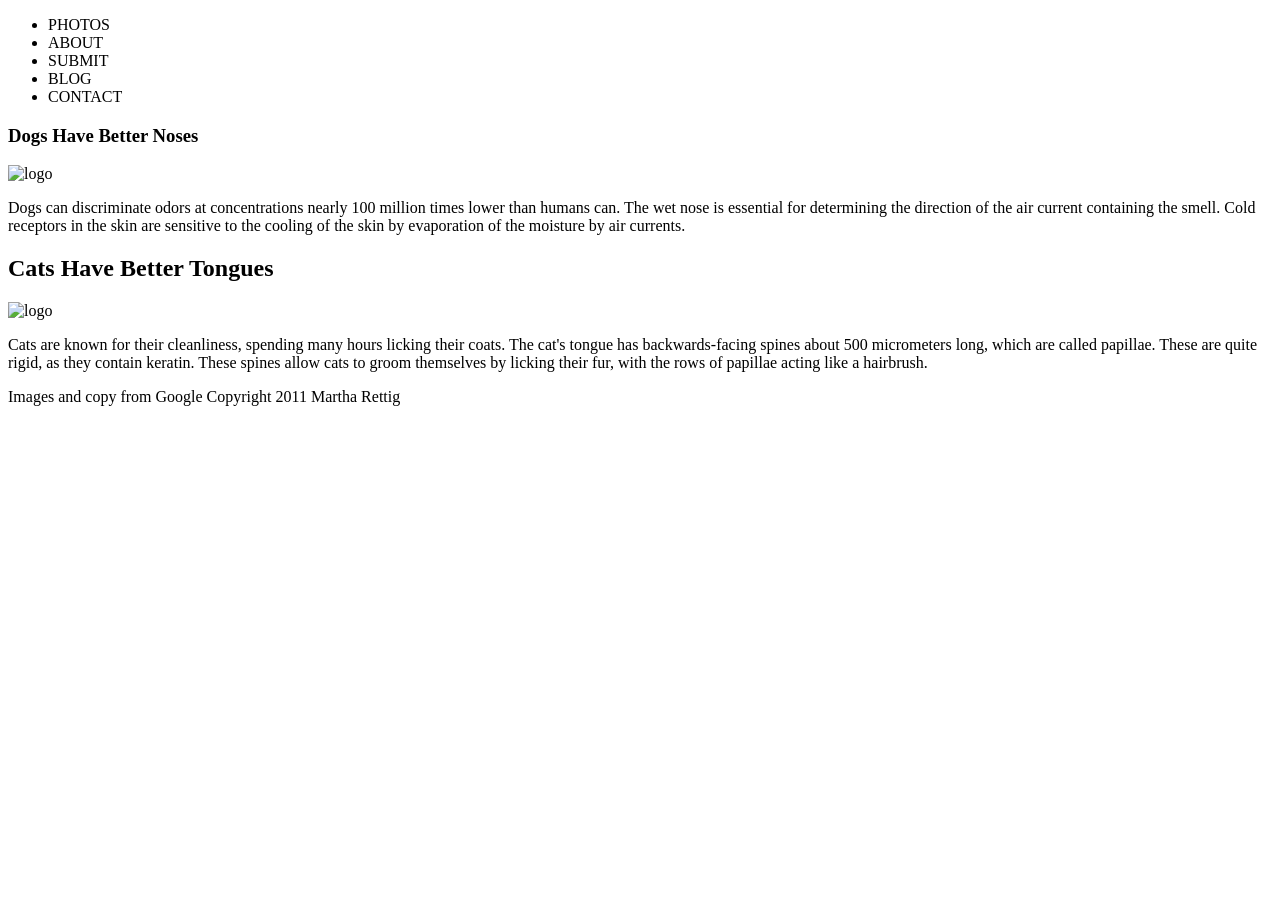
==== 02-html-chop/index.html @ fe4f56b6 "Fixed image link" ====
<!DOCTYPE html>
<html>
	<head>
	<title> DOGS vs CATS</title>
	</head>
	<body>
		<header>
		<nav id='top-menu'>
		<ul class='menu'>
			<li>PHOTOS</li>
			<li>ABOUT</li>
			<li>SUBMIT</li>
			<li>BLOG</li>
			<li>CONTACT</li>
			</ul>
			</nav>
			</header>
			<section id='content'>
				<article class='blog-post'>
					<h1> Dogs Have Better Noses </h1>
					<img src="black-and-white-color-puppy.jpg"alt="logo"/>
					<p> 
					Dogs can discriminate odors at concentrations nearly 100 million times lower than humans can. The wet nose is essential for determining the direction of the air current containing the smell. Cold receptors in the skin are sensitive to the cooling of the skin by evaporation of the moisture by air currents.</p>
					<h2> Cats Have Better Tongues </h2>
					<img src="black-and-white-color-cat.jpg"alt="logo"/>
					<p>
					Cats are known for their cleanliness, spending many hours licking their coats. The cat's tongue has backwards-facing spines about 500 micrometers long, which are called papillae. These are quite rigid, as they contain keratin. These spines allow cats to groom themselves by licking their fur, with the rows of papillae acting like a hairbrush.</p>
				</article>
			</section>
				<footer id='site-footer'>
				Images and copy from Google
				Copyright 2011 Martha Rettig
				</footer>
		</body>
	</html>
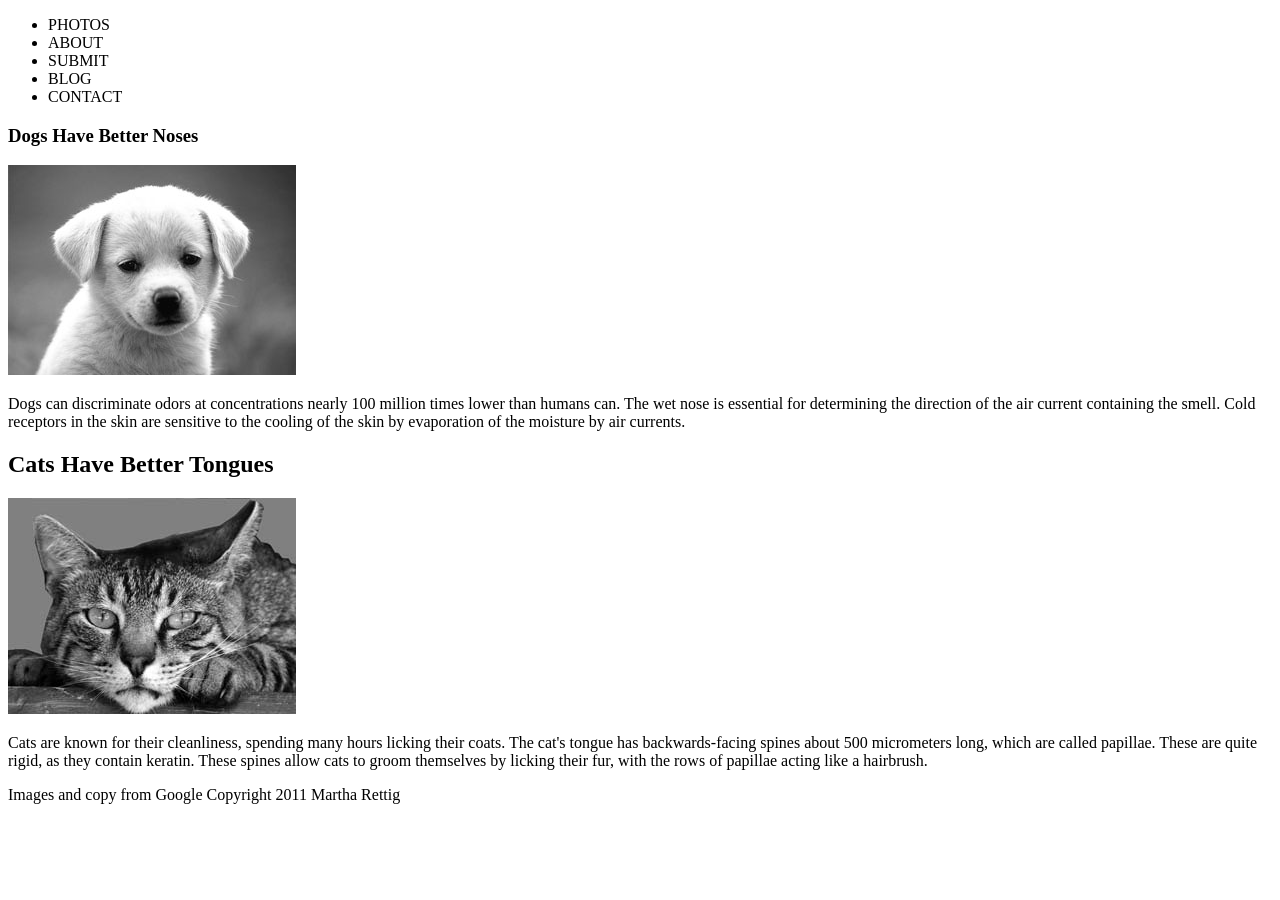
==== commit 4cd56faf: "fixed image link again" ====
--- a/02-html-chop/index.html
+++ b/02-html-chop/index.html
@@ -1,7 +1,7 @@
 <!DOCTYPE html>
 <html>
 	<head>
-	<title> DOGS vs CATS</title>
+	<title> DOGS-vs-CATS</title>
 	</head>
 	<body>
 		<header>
@@ -18,11 +18,11 @@
 			<section id='content'>
 				<article class='blog-post'>
 					<h1> Dogs Have Better Noses </h1>
-					<img src="black-and-white-color-puppy.jpg"alt="logo"/>
+					<img src="images/blackandwhitecolorpuppy.jpg"alt="logo"/>
 					<p> 
 					Dogs can discriminate odors at concentrations nearly 100 million times lower than humans can. The wet nose is essential for determining the direction of the air current containing the smell. Cold receptors in the skin are sensitive to the cooling of the skin by evaporation of the moisture by air currents.</p>
 					<h2> Cats Have Better Tongues </h2>
-					<img src="black-and-white-color-cat.jpg"alt="logo"/>
+					<img src="images/blackandwhitecolorcat.jpg"alt="logo"/>
 					<p>
 					Cats are known for their cleanliness, spending many hours licking their coats. The cat's tongue has backwards-facing spines about 500 micrometers long, which are called papillae. These are quite rigid, as they contain keratin. These spines allow cats to groom themselves by licking their fur, with the rows of papillae acting like a hairbrush.</p>
 				</article>
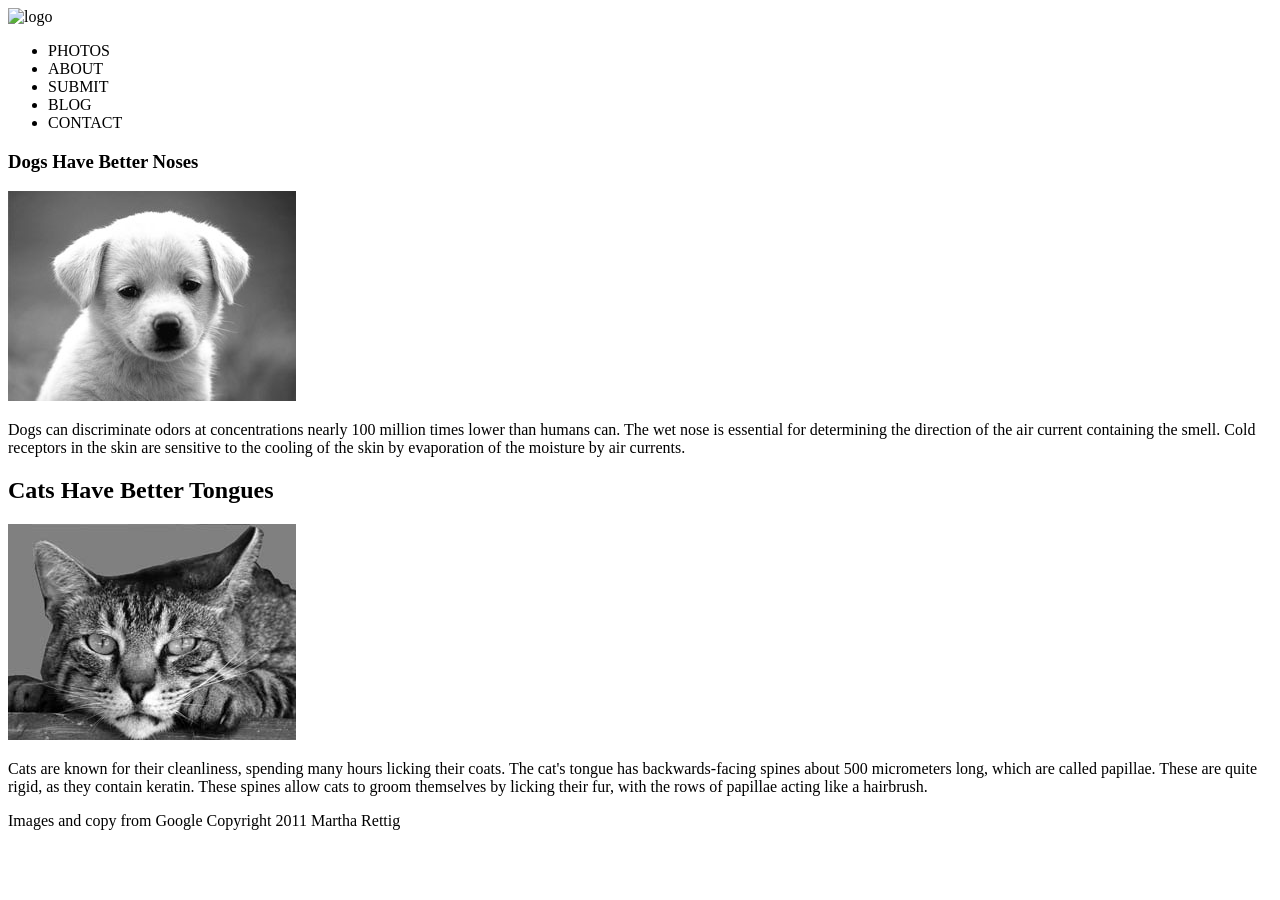
==== commit 7c510299: "title logo" ====
--- a/02-html-chop/index.html
+++ b/02-html-chop/index.html
@@ -1,7 +1,7 @@
 <!DOCTYPE html>
 <html>
 	<head>
-	<title> DOGS-vs-CATS</title>
+	<img src="images/dogvscat-logo.jpg"alt="logo"/>
 	</head>
 	<body>
 		<header>
